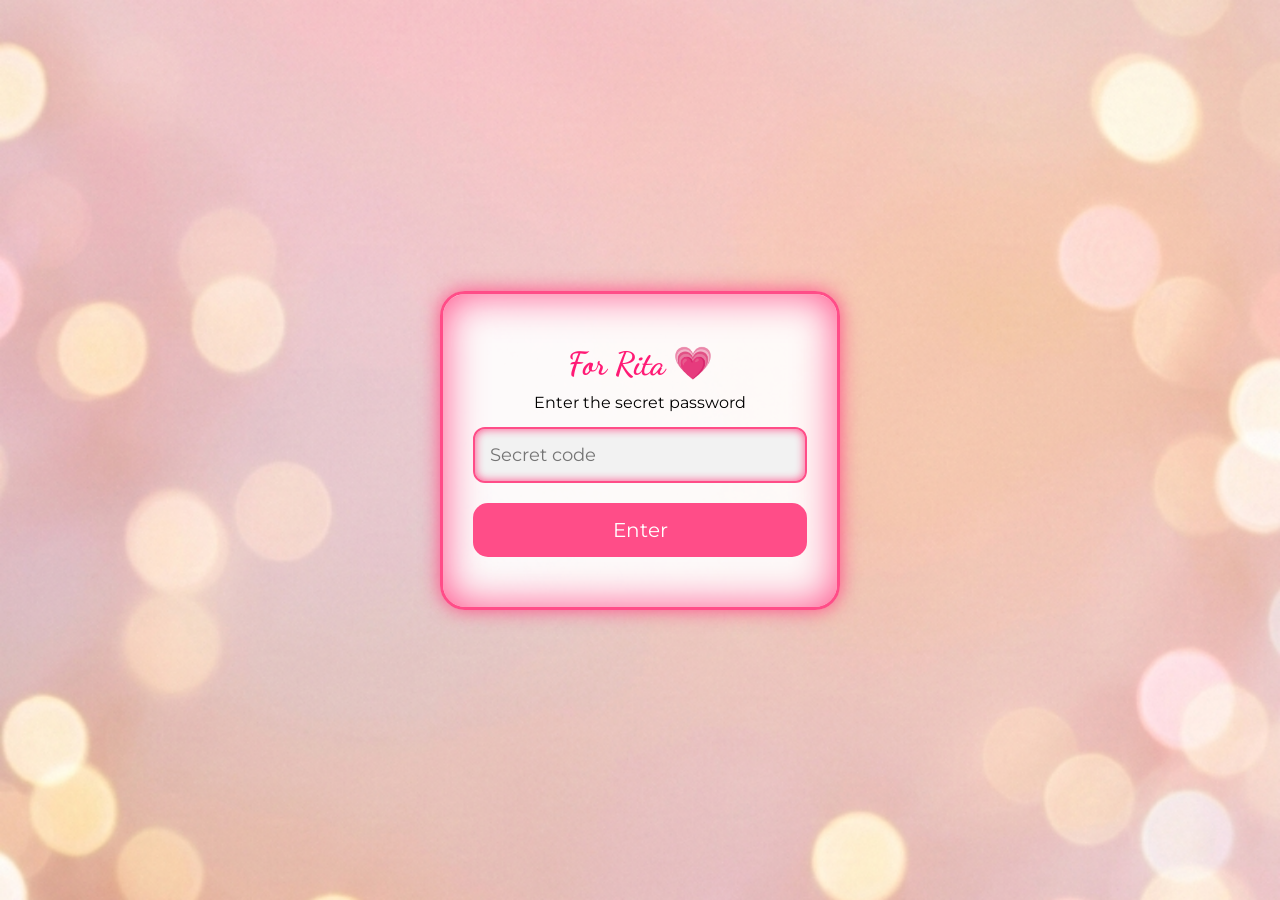
==== index.html @ cd9cbe3b "Update index.html" ====
<!DOCTYPE html>
<html lang="en">
<head>
<meta charset="UTF-8">
<meta name="viewport" content="width=device-width, initial-scale=1.0">
<title>For Rita 💗</title>
<link rel="stylesheet" href="style.css">
<link href="https://fonts.googleapis.com/css2?family=Montserrat:wght@400;600;700&family=Dancing+Script&display=swap" rel="stylesheet">
</head>
<body class="loginPage">

<!-- Falling text background -->
<div class="loveBackground"></div>

<div class="loginBox">
    <h1 class="loginTitle">For Rita 💗</h1>
    <p>Enter the secret password</p>
    <input type="password" id="pass" placeholder="Secret code">
    <button id="enterBtn">Enter</button>
</div>

<script src="script.js"></script>
</body>
</html>
---- style.css ----
/* ------------------
   GLOBAL STYLES
------------------- */
* {
  margin: 0;
  padding: 0;
  box-sizing: border-box;
  font-family: 'Montserrat', sans-serif;
}
body {
  min-height: 100vh;
  overflow-x: hidden;
  text-align: center;
}

/* ------------------
   LOGIN PAGE
------------------- */
.loginPage {
  background: url('images/login.png') center/cover no-repeat;
  display: flex;
  justify-content: center;
  align-items: center;
  height: 100vh;
  overflow: hidden;
  position: relative;
}
.loginBox {
  position: relative;
  z-index: 1;
  background: rgba(255,255,255,0.9);
  padding: 50px 30px;
  border-radius: 25px;
  width: 90%;
  max-width: 400px;
  border: 3px solid #ff4d88;
  box-shadow: 0 0 20px #ff4d88, 0 0 40px #ff4d88 inset;
}
.loginBox h1.loginTitle {
  font-size: 32px;
  font-family: 'Dancing Script', cursive;
  color: #ff1a75;
  margin-bottom: 10px;
}
.loginBox input {
  width: 100%;
  padding: 15px;
  border-radius: 12px;
  border: 2px solid #ff4d88;
  background: #f2f2f2;
  margin-top: 15px;
  font-size: 18px;
  box-shadow: 0 0 10px #ff4d88 inset;
}
.loginBox button {
  margin-top: 20px;
  padding: 15px;
  width: 100%;
  border: none;
  border-radius: 15px;
  background: #ff4d88;
  color: white;
  font-size: 20px;
  cursor: pointer;
}

/* Falling love text */
.loveBackground {
  position: absolute;
  width: 100%;
  height: 100%;
  overflow: hidden;
  z-index: 0;
}
.loveText {
  position: absolute;
  color: #ff1a75;
  font-size: 16px;
  font-weight: bold;
  white-space: nowrap;
  animation: fallText 10s linear infinite;
}
@keyframes fallText {
  0% { transform: translateY(-10vh); opacity: 0; }
  20% { opacity: 1; }
  100% { transform: translateY(110vh); opacity: 0; }
}

/* ------------------
   HOME PAGE
------------------- */
body.home {
  background: url('images/home.png') center/cover no-repeat;
  background-size: cover;
  color: white;
}

/* Container */
.container {
  width: 90%;
  max-width: 500px;
  margin: auto;
  padding: 20px;
  position: relative;
}

/* GM/GN + Counter Box */
#gmgnCounterBox {
  display: flex;
  flex-direction: column;
  align-items: center;
  background: rgba(255, 255, 255, 0.2);
  padding: 12px 20px;
  border-radius: 20px;
  margin: 15px auto;
  max-width: 300px;
  box-shadow: 0 4px 15px rgba(0,0,0,0.2);
}
#gmgn { font-size: 18px; font-family:'Dancing Script',cursive; color: #ff1a75; margin-bottom:6px; }
#counter { font-size:16px; color:white; }

/* MAIN PHOTO */
#mainPhoto { width: 220px; border-radius:20px; margin:20px auto; display:block; box-shadow:0 10px 30px rgba(0,0,0,0.6); animation: floatPic 6s ease-in-out infinite;}
@keyframes floatPic {0%{transform:translateY(0);}50%{transform:translateY(-10px);}100%{transform:translateY(0);}}

/* LOVE HEART */
#loveContainer { position: relative; margin:20px auto; width:120px; height:120px;}
#loveHeart { width:100%; height:100%; object-fit:contain; cursor:pointer; transition: transform 0.2s ease;}
#loveHeart.pulse { transform: scale(1.2);}
#loveNumber { position:absolute; top:50%; left:50%; transform:translate(-50%,-50%); color:white; font-size:22px; font-weight:bold; pointer-events:none; }

/* OPEN WHEN */
.openContainer { display:flex; flex-wrap:wrap; gap:10px; justify-content:center; margin-top:20px; background: rgba(255,255,255,0.2); padding:15px; border-radius:20px;}
.openCard { flex:1 1 120px; min-width:120px; background: rgba(255,255,255,0.5); color:#ff1a75; padding:12px; border-radius:15px; font-weight:bold; cursor:pointer; text-align:center; transition:0.2s;}
.openCard:hover { background: rgba(255,255,255,0.7); transform:scale(1.05);}
#openTextBox { background: rgba(255,255,255,0.9); color:#ff1a75; padding:15px; border-radius:15px; margin-top:10px; min-height:80px; font-family:'Dancing Script',cursive; font-size:16px; }

/* LOVE LETTER BOX */
#loveLetterBox { margin: 20px auto; background: rgba(255,255,255,0.9); color:#ff1a75; padding:15px; border-radius:15px; font-family:'Dancing Script',cursive; font-size:16px; min-height:150px; }

/* QUOTE BOX */
.quoteBox { margin-top:15px; padding:10px; border-radius:15px; border: 2px solid #ff4d88; box-shadow:0 0 10px #ff4d88; display:inline-block; }
.quote { font-style:italic; font-size:16px; color:#ff4d88; font-family:'Dancing Script',cursive; }

/* PHOTO WALL */
.photoWall { display:grid; grid-template-columns:repeat(3,1fr); gap:10px; margin-top:20px; }
.photoWall img { width:100%; border-radius:10px; box-shadow:0 5px 15px rgba(0,0,0,0.5); transition:0.3s;}
.photoWall img:hover { transform:scale(1.05); }

/* FALLING HEARTS */
.hearts { position: fixed; width: 100%; height: 100%; overflow:hidden; z-index:-1;}
@keyframes fall {0%{transform:translateY(-10vh);}100%{transform:translateY(110vh);}}

/* STICKY VERTICAL MEDIA PLAYER */
#musicPlayerContainer { position: fixed; right:0; top:50%; transform:translateY(-50%); display:flex; flex-direction:column; background: rgba(255,255,255,0.8); border-radius:12px 0 0 12px; padding:10px; box-shadow:-4px 0 12px rgba(0,0,0,0.2); z-index:999;}
#musicPlayerContainer button { background:none; border:none; color:#ff1a75; font-size:24px; margin:10px 0; cursor:pointer; }
#musicPlayerContainer .songTitle { font-family:'Dancing Script',cursive; color:#ff1a75; font-size:16px; margin-bottom:10px; white-space:nowrap; overflow:hidden; text-overflow:ellipsis; width:120px; animation: slideSong 8s linear infinite;}
@keyframes slideSong {0%{transform:translateX(120px);}100%{transform:translateX(-120px);}}
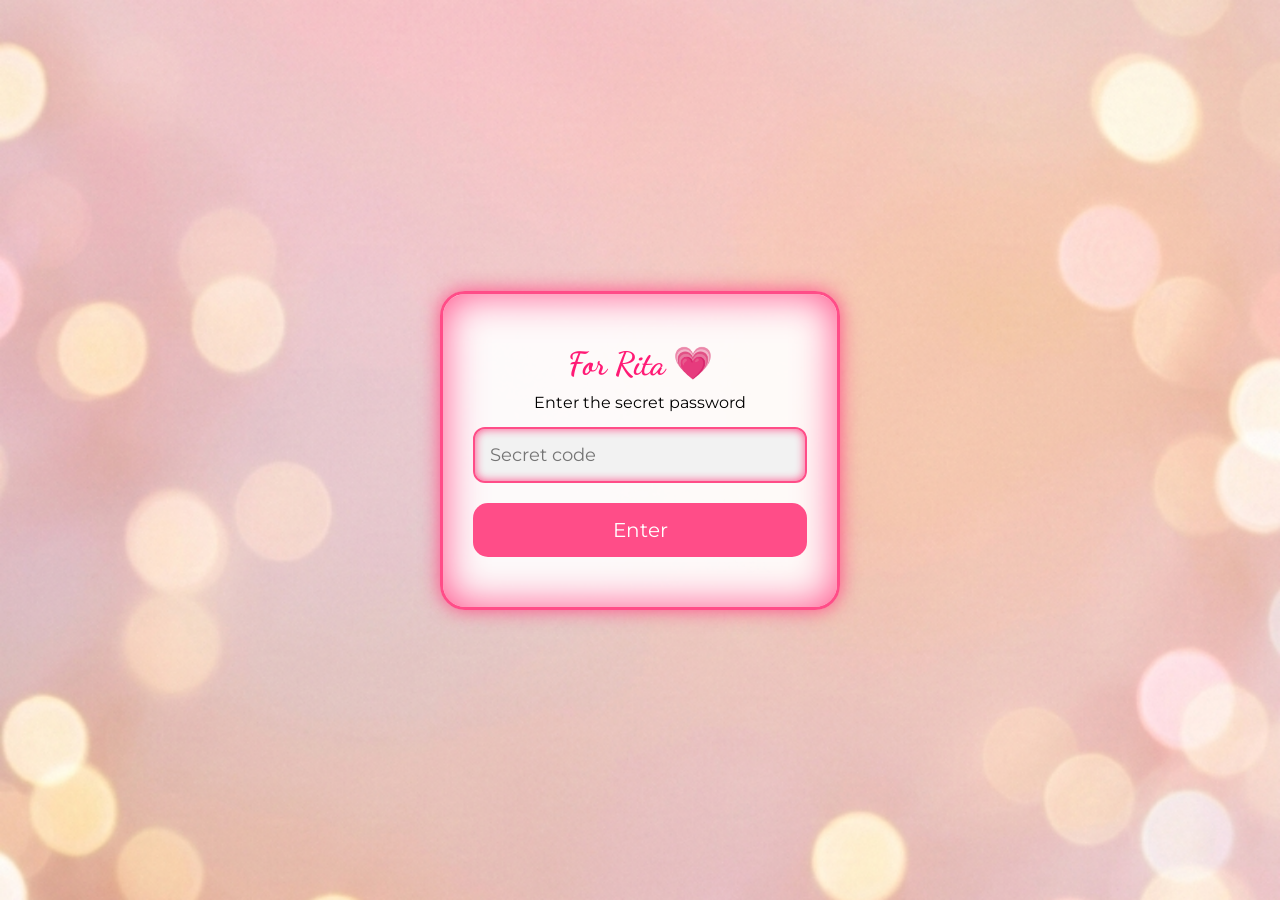
==== commit a4f505c6: "Update index.html" ====
--- a/index.html
+++ b/index.html
@@ -8,17 +8,16 @@
 <link href="https://fonts.googleapis.com/css2?family=Montserrat:wght@400;600;700&family=Dancing+Script&display=swap" rel="stylesheet">
 </head>
 <body class="loginPage">
+  <!-- Falling text background -->
+  <div class="loveBackground"></div>
 
-<!-- Falling text background -->
-<div class="loveBackground"></div>
+  <div class="loginBox">
+      <h1 class="loginTitle">For Rita 💗</h1>
+      <p>Enter the secret password</p>
+      <input type="password" id="pass" placeholder="Secret code">
+      <button onclick="checkPassword()">Enter</button>
+  </div>
 
-<div class="loginBox">
-    <h1 class="loginTitle">For Rita 💗</h1>
-    <p>Enter the secret password</p>
-    <input type="password" id="pass" placeholder="Secret code">
-    <button id="enterBtn">Enter</button>
-</div>
-
-<script src="script.js"></script>
+  <script src="script.js"></script>
 </body>
 </html>
--- a/style.css
+++ b/style.css
@@ -66,24 +66,24 @@
 
 /* Falling love text */
 .loveBackground {
-  position: absolute;
+  position: fixed;
   width: 100%;
   height: 100%;
   overflow: hidden;
   z-index: 0;
 }
+
 .loveText {
   position: absolute;
-  color: #ff1a75;
-  font-size: 16px;
-  font-weight: bold;
-  white-space: nowrap;
+  color: #ff4d88;
+  font-size: 14px;
+  opacity: 0.5;
   animation: fallText 10s linear infinite;
 }
+
 @keyframes fallText {
-  0% { transform: translateY(-10vh); opacity: 0; }
-  20% { opacity: 1; }
-  100% { transform: translateY(110vh); opacity: 0; }
+  0% { transform: translateY(-10vh); }
+  100% { transform: translateY(110vh); }
 }
 
 /* ------------------
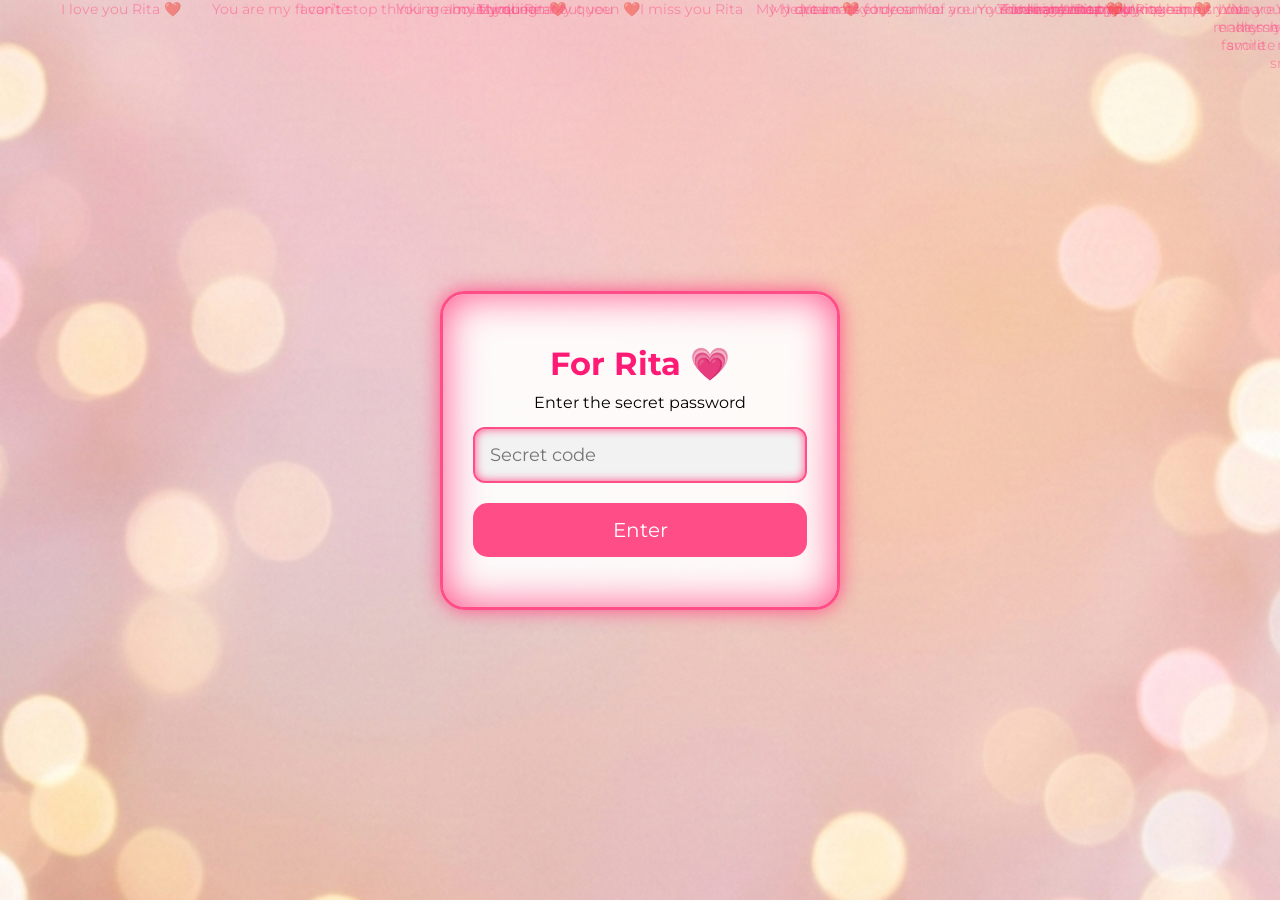
==== commit 4d93bd16: "Update index.html" ====
--- a/index.html
+++ b/index.html
@@ -8,16 +8,17 @@
 <link href="https://fonts.googleapis.com/css2?family=Montserrat:wght@400;600;700&family=Dancing+Script&display=swap" rel="stylesheet">
 </head>
 <body class="loginPage">
-  <!-- Falling text background -->
-  <div class="loveBackground"></div>
 
-  <div class="loginBox">
-      <h1 class="loginTitle">For Rita 💗</h1>
-      <p>Enter the secret password</p>
-      <input type="password" id="pass" placeholder="Secret code">
-      <button onclick="checkPassword()">Enter</button>
-  </div>
+<!-- Falling text background -->
+<div class="loveBackground"></div>
 
-  <script src="script.js"></script>
+<div class="loginBox">
+    <h1 class="loginTitle">For Rita 💗</h1>
+    <p>Enter the secret password</p>
+    <input type="password" id="pass" placeholder="Secret code">
+    <button onclick="checkPassword()">Enter</button>
+</div>
+
+<script src="script.js"></script>
 </body>
 </html>
--- a/style.css
+++ b/style.css
@@ -1,34 +1,29 @@
-/* ------------------
-   GLOBAL STYLES
-------------------- */
 * {
   margin: 0;
   padding: 0;
   box-sizing: border-box;
   font-family: 'Montserrat', sans-serif;
 }
+
 body {
   min-height: 100vh;
   overflow-x: hidden;
   text-align: center;
 }
 
-/* ------------------
-   LOGIN PAGE
-------------------- */
+/* --------------------- LOGIN PAGE --------------------- */
 .loginPage {
-  background: url('images/login.png') center/cover no-repeat;
   display: flex;
   justify-content: center;
   align-items: center;
   height: 100vh;
-  overflow: hidden;
-  position: relative;
+  /* Updated background for login page */
+  background: url('images/login.png') no-repeat center center/cover;
 }
 .loginBox {
   position: relative;
   z-index: 1;
-  background: rgba(255,255,255,0.9);
+  background: rgba(255, 255, 255, 0.9);
   padding: 50px 30px;
   border-radius: 25px;
   width: 90%;
@@ -38,7 +33,6 @@
 }
 .loginBox h1.loginTitle {
   font-size: 32px;
-  font-family: 'Dancing Script', cursive;
   color: #ff1a75;
   margin-bottom: 10px;
 }
@@ -72,7 +66,6 @@
   overflow: hidden;
   z-index: 0;
 }
-
 .loveText {
   position: absolute;
   color: #ff4d88;
@@ -80,22 +73,18 @@
   opacity: 0.5;
   animation: fallText 10s linear infinite;
 }
-
 @keyframes fallText {
   0% { transform: translateY(-10vh); }
   100% { transform: translateY(110vh); }
 }
 
-/* ------------------
-   HOME PAGE
-------------------- */
-body.home {
-  background: url('images/home.png') center/cover no-repeat;
-  background-size: cover;
+/* --------------------- HOME PAGE --------------------- */
+body.homePage {
   color: white;
+  /* Updated background for home page */
+  background: url('images/home.png') no-repeat center center/cover;
 }
 
-/* Container */
 .container {
   width: 90%;
   max-width: 500px;
@@ -114,45 +103,59 @@
   border-radius: 20px;
   margin: 15px auto;
   max-width: 300px;
-  box-shadow: 0 4px 15px rgba(0,0,0,0.2);
+  box-shadow: 0 4px 15px rgba(0, 0, 0, 0.2);
 }
-#gmgn { font-size: 18px; font-family:'Dancing Script',cursive; color: #ff1a75; margin-bottom:6px; }
-#counter { font-size:16px; color:white; }
+#gmgn { font-size: 18px; color: #ff1a75; display: block; white-space: nowrap; margin-bottom: 6px; }
+#counter { font-size: 16px; color: white; display: block; }
 
-/* MAIN PHOTO */
-#mainPhoto { width: 220px; border-radius:20px; margin:20px auto; display:block; box-shadow:0 10px 30px rgba(0,0,0,0.6); animation: floatPic 6s ease-in-out infinite;}
-@keyframes floatPic {0%{transform:translateY(0);}50%{transform:translateY(-10px);}100%{transform:translateY(0);}}
+#mainPhoto {
+  width: 220px;
+  border-radius: 20px;
+  margin: 20px auto;
+  display: block;
+  box-shadow: 0 10px 30px rgba(0,0,0,0.6);
+  animation: floatPic 6s ease-in-out infinite;
+}
+@keyframes floatPic { 0% { transform: translateY(0) } 50% { transform: translateY(-10px) } 100% { transform: translateY(0) } }
 
-/* LOVE HEART */
-#loveContainer { position: relative; margin:20px auto; width:120px; height:120px;}
-#loveHeart { width:100%; height:100%; object-fit:contain; cursor:pointer; transition: transform 0.2s ease;}
-#loveHeart.pulse { transform: scale(1.2);}
-#loveNumber { position:absolute; top:50%; left:50%; transform:translate(-50%,-50%); color:white; font-size:22px; font-weight:bold; pointer-events:none; }
+#loveContainer { position: relative; margin: 20px auto; width: 120px; height: 120px; }
+#loveHeart { width: 100%; height: 100%; object-fit: contain; display: block; cursor: pointer; transition: transform 0.2s ease; }
+#loveHeart.pulse { transform: scale(1.2); }
+#loveNumber { position: absolute; top: 50%; left: 50%; transform: translate(-50%, -50%); color: white; font-size: 22px; font-weight: bold; pointer-events: none; }
 
-/* OPEN WHEN */
-.openContainer { display:flex; flex-wrap:wrap; gap:10px; justify-content:center; margin-top:20px; background: rgba(255,255,255,0.2); padding:15px; border-radius:20px;}
-.openCard { flex:1 1 120px; min-width:120px; background: rgba(255,255,255,0.5); color:#ff1a75; padding:12px; border-radius:15px; font-weight:bold; cursor:pointer; text-align:center; transition:0.2s;}
-.openCard:hover { background: rgba(255,255,255,0.7); transform:scale(1.05);}
-#openTextBox { background: rgba(255,255,255,0.9); color:#ff1a75; padding:15px; border-radius:15px; margin-top:10px; min-height:80px; font-family:'Dancing Script',cursive; font-size:16px; }
+.floatingText { position: absolute; color: #ffb6c1; font-size: 16px; font-weight: bold; animation: floatUp 1.5s forwards; }
+@keyframes floatUp { 0% { opacity: 1; transform: translateY(0); } 100% { opacity: 0; transform: translateY(-50px); } }
 
-/* LOVE LETTER BOX */
-#loveLetterBox { margin: 20px auto; background: rgba(255,255,255,0.9); color:#ff1a75; padding:15px; border-radius:15px; font-family:'Dancing Script',cursive; font-size:16px; min-height:150px; }
+.tinyHeart { position: absolute; font-size: 14px; color: #ff99cc; animation: heartBurst 1s forwards; }
+@keyframes heartBurst { 0% { opacity: 1; transform: translate(0,0) scale(1); } 100% { opacity: 0; transform: translate(calc(-50px + 100 * var(--randX)),-80px) scale(0); } }
 
-/* QUOTE BOX */
-.quoteBox { margin-top:15px; padding:10px; border-radius:15px; border: 2px solid #ff4d88; box-shadow:0 0 10px #ff4d88; display:inline-block; }
-.quote { font-style:italic; font-size:16px; color:#ff4d88; font-family:'Dancing Script',cursive; }
+.openContainer { display: flex; flex-wrap: wrap; gap: 10px; justify-content: center; margin-top: 10px; }
+.openCard { background: white; color: black; padding: 10px 14px; border-radius: 15px; cursor: pointer; }
+#openTextBox { background: rgba(255, 255, 255, 0.9); color: #ff1a75; padding: 15px; border-radius: 15px; margin-top: 10px; min-height: 50px; }
 
-/* PHOTO WALL */
-.photoWall { display:grid; grid-template-columns:repeat(3,1fr); gap:10px; margin-top:20px; }
-.photoWall img { width:100%; border-radius:10px; box-shadow:0 5px 15px rgba(0,0,0,0.5); transition:0.3s;}
-.photoWall img:hover { transform:scale(1.05); }
+.photoWall { display: grid; grid-template-columns: repeat(3,1fr); gap: 10px; margin-top: 20px; }
+.photoWall img { width: 100%; border-radius: 10px; box-shadow: 0 5px 15px rgba(0,0,0,0.5); transition: 0.3s; }
+.photoWall img:hover { transform: scale(1.05); }
 
-/* FALLING HEARTS */
-.hearts { position: fixed; width: 100%; height: 100%; overflow:hidden; z-index:-1;}
-@keyframes fall {0%{transform:translateY(-10vh);}100%{transform:translateY(110vh);}}
+.hearts { position: fixed; width: 100%; height: 100%; overflow: hidden; z-index: -1; }
+.heart { position: absolute; color: #ff4d88; font-size: 18px; animation: fall 6s linear infinite; user-select: none; }
+@keyframes fall { 0% { transform: translateY(-10vh); } 100% { transform: translateY(110vh); } }
 
-/* STICKY VERTICAL MEDIA PLAYER */
-#musicPlayerContainer { position: fixed; right:0; top:50%; transform:translateY(-50%); display:flex; flex-direction:column; background: rgba(255,255,255,0.8); border-radius:12px 0 0 12px; padding:10px; box-shadow:-4px 0 12px rgba(0,0,0,0.2); z-index:999;}
-#musicPlayerContainer button { background:none; border:none; color:#ff1a75; font-size:24px; margin:10px 0; cursor:pointer; }
-#musicPlayerContainer .songTitle { font-family:'Dancing Script',cursive; color:#ff1a75; font-size:16px; margin-bottom:10px; white-space:nowrap; overflow:hidden; text-overflow:ellipsis; width:120px; animation: slideSong 8s linear infinite;}
-@keyframes slideSong {0%{transform:translateX(120px);}100%{transform:translateX(-120px);}}+#musicBtn {
+  position: fixed;
+  top: 10px;
+  left: 20px;
+  font-size: 18px;
+  padding: 8px 12px;
+  background: rgba(255, 255, 255,0.7);
+  border: none;
+  border-radius: 10px;
+  color: #ff1a75;
+  cursor: pointer;
+  z-index: 10;
+  box-shadow: 0 4px 8px rgba(0,0,0,0.2);
+  transition: transform 0.2s ease, box-shadow 0.2s ease;
+}
+#musicBtn:hover { transform: scale(1.05); box-shadow: 0 6px 12px rgba(0,0,0,0.25); }
+
+.quote { margin-top: 30px; font-style: italic; font-size: 16px; color: #ff4d88; }
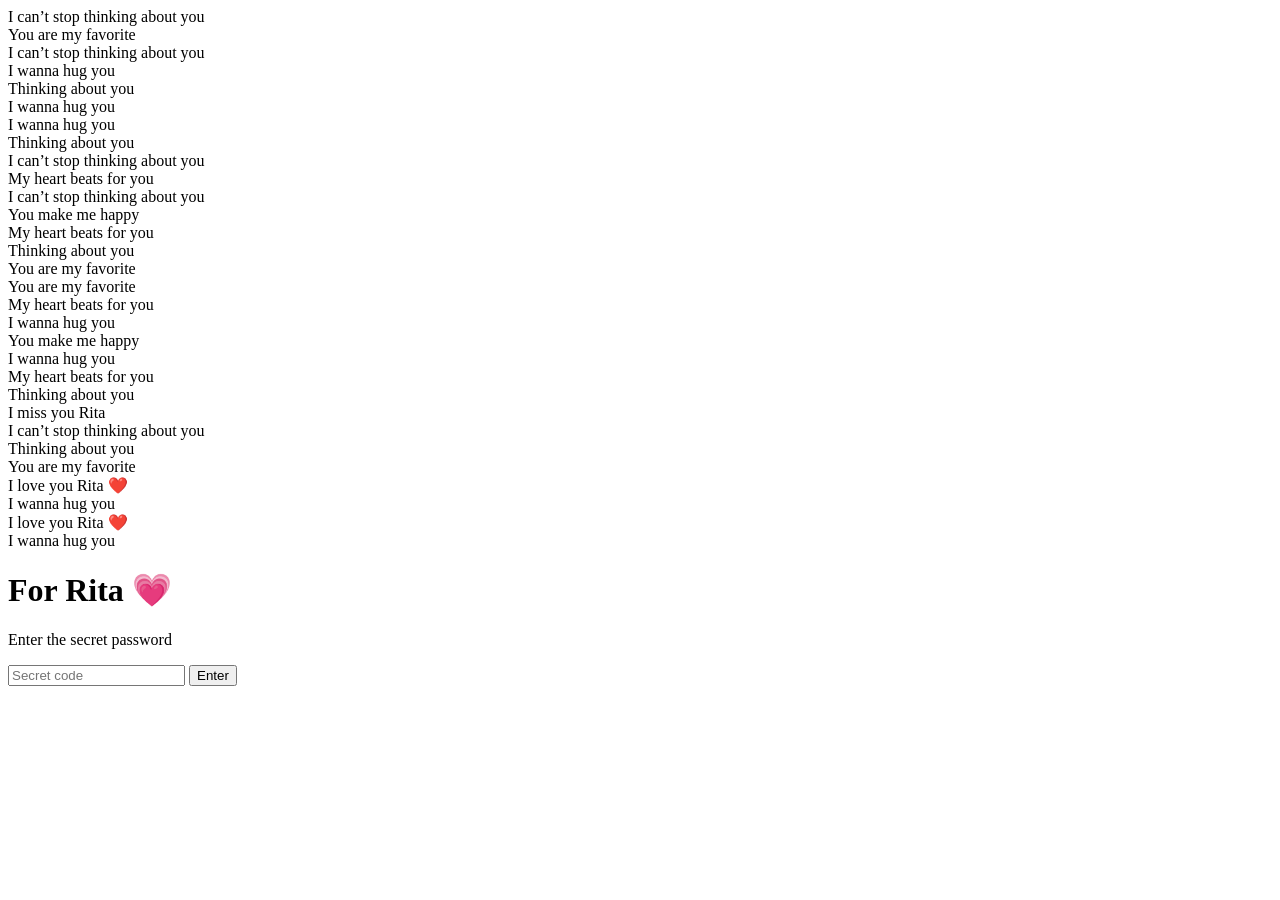
==== commit e5735c21: "Update index.html" ====
--- a/index.html
+++ b/index.html
@@ -4,7 +4,7 @@
 <meta charset="UTF-8">
 <meta name="viewport" content="width=device-width, initial-scale=1.0">
 <title>For Rita 💗</title>
-<link rel="stylesheet" href="style.css">
+<link rel="stylesheet" href="style.css?v=1.0">
 <link href="https://fonts.googleapis.com/css2?family=Montserrat:wght@400;600;700&family=Dancing+Script&display=swap" rel="stylesheet">
 </head>
 <body class="loginPage">
@@ -19,6 +19,6 @@
     <button onclick="checkPassword()">Enter</button>
 </div>
 
-<script src="script.js"></script>
+<script src="script.js?v=1.0" defer></script>
 </body>
 </html>
--- a/style.css
+++ b/style.css
@@ -1,161 +1,357 @@
-* {
-  margin: 0;
-  padding: 0;
-  box-sizing: border-box;
-  font-family: 'Montserrat', sans-serif;
-}
-
-body {
-  min-height: 100vh;
-  overflow-x: hidden;
-  text-align: center;
-}
-
-/* --------------------- LOGIN PAGE --------------------- */
-.loginPage {
-  display: flex;
-  justify-content: center;
-  align-items: center;
-  height: 100vh;
-  /* Updated background for login page */
-  background: url('images/login.png') no-repeat center center/cover;
-}
-.loginBox {
-  position: relative;
-  z-index: 1;
-  background: rgba(255, 255, 255, 0.9);
-  padding: 50px 30px;
-  border-radius: 25px;
-  width: 90%;
-  max-width: 400px;
-  border: 3px solid #ff4d88;
-  box-shadow: 0 0 20px #ff4d88, 0 0 40px #ff4d88 inset;
-}
-.loginBox h1.loginTitle {
-  font-size: 32px;
-  color: #ff1a75;
-  margin-bottom: 10px;
-}
-.loginBox input {
-  width: 100%;
-  padding: 15px;
-  border-radius: 12px;
-  border: 2px solid #ff4d88;
-  background: #f2f2f2;
-  margin-top: 15px;
-  font-size: 18px;
-  box-shadow: 0 0 10px #ff4d88 inset;
-}
-.loginBox button {
-  margin-top: 20px;
-  padding: 15px;
-  width: 100%;
-  border: none;
-  border-radius: 15px;
-  background: #ff4d88;
-  color: white;
-  font-size: 20px;
-  cursor: pointer;
-}
-
-/* Falling love text */
-.loveBackground {
-  position: fixed;
-  width: 100%;
-  height: 100%;
-  overflow: hidden;
-  z-index: 0;
-}
-.loveText {
-  position: absolute;
-  color: #ff4d88;
-  font-size: 14px;
-  opacity: 0.5;
-  animation: fallText 10s linear infinite;
-}
-@keyframes fallText {
-  0% { transform: translateY(-10vh); }
-  100% { transform: translateY(110vh); }
-}
-
-/* --------------------- HOME PAGE --------------------- */
-body.homePage {
-  color: white;
-  /* Updated background for home page */
-  background: url('images/home.png') no-repeat center center/cover;
-}
-
-.container {
-  width: 90%;
-  max-width: 500px;
-  margin: auto;
-  padding: 20px;
-  position: relative;
-}
-
-/* GM/GN + Counter Box */
-#gmgnCounterBox {
-  display: flex;
-  flex-direction: column;
-  align-items: center;
-  background: rgba(255, 255, 255, 0.2);
-  padding: 12px 20px;
-  border-radius: 20px;
-  margin: 15px auto;
-  max-width: 300px;
-  box-shadow: 0 4px 15px rgba(0, 0, 0, 0.2);
-}
-#gmgn { font-size: 18px; color: #ff1a75; display: block; white-space: nowrap; margin-bottom: 6px; }
-#counter { font-size: 16px; color: white; display: block; }
-
-#mainPhoto {
-  width: 220px;
-  border-radius: 20px;
-  margin: 20px auto;
-  display: block;
-  box-shadow: 0 10px 30px rgba(0,0,0,0.6);
-  animation: floatPic 6s ease-in-out infinite;
-}
-@keyframes floatPic { 0% { transform: translateY(0) } 50% { transform: translateY(-10px) } 100% { transform: translateY(0) } }
-
-#loveContainer { position: relative; margin: 20px auto; width: 120px; height: 120px; }
-#loveHeart { width: 100%; height: 100%; object-fit: contain; display: block; cursor: pointer; transition: transform 0.2s ease; }
-#loveHeart.pulse { transform: scale(1.2); }
-#loveNumber { position: absolute; top: 50%; left: 50%; transform: translate(-50%, -50%); color: white; font-size: 22px; font-weight: bold; pointer-events: none; }
-
-.floatingText { position: absolute; color: #ffb6c1; font-size: 16px; font-weight: bold; animation: floatUp 1.5s forwards; }
-@keyframes floatUp { 0% { opacity: 1; transform: translateY(0); } 100% { opacity: 0; transform: translateY(-50px); } }
-
-.tinyHeart { position: absolute; font-size: 14px; color: #ff99cc; animation: heartBurst 1s forwards; }
-@keyframes heartBurst { 0% { opacity: 1; transform: translate(0,0) scale(1); } 100% { opacity: 0; transform: translate(calc(-50px + 100 * var(--randX)),-80px) scale(0); } }
-
-.openContainer { display: flex; flex-wrap: wrap; gap: 10px; justify-content: center; margin-top: 10px; }
-.openCard { background: white; color: black; padding: 10px 14px; border-radius: 15px; cursor: pointer; }
-#openTextBox { background: rgba(255, 255, 255, 0.9); color: #ff1a75; padding: 15px; border-radius: 15px; margin-top: 10px; min-height: 50px; }
-
-.photoWall { display: grid; grid-template-columns: repeat(3,1fr); gap: 10px; margin-top: 20px; }
-.photoWall img { width: 100%; border-radius: 10px; box-shadow: 0 5px 15px rgba(0,0,0,0.5); transition: 0.3s; }
-.photoWall img:hover { transform: scale(1.05); }
-
-.hearts { position: fixed; width: 100%; height: 100%; overflow: hidden; z-index: -1; }
-.heart { position: absolute; color: #ff4d88; font-size: 18px; animation: fall 6s linear infinite; user-select: none; }
-@keyframes fall { 0% { transform: translateY(-10vh); } 100% { transform: translateY(110vh); } }
-
-#musicBtn {
-  position: fixed;
-  top: 10px;
-  left: 20px;
-  font-size: 18px;
-  padding: 8px 12px;
-  background: rgba(255, 255, 255,0.7);
-  border: none;
-  border-radius: 10px;
-  color: #ff1a75;
-  cursor: pointer;
-  z-index: 10;
-  box-shadow: 0 4px 8px rgba(0,0,0,0.2);
-  transition: transform 0.2s ease, box-shadow 0.2s ease;
-}
-#musicBtn:hover { transform: scale(1.05); box-shadow: 0 6px 12px rgba(0,0,0,0.25); }
-
-.quote { margin-top: 30px; font-style: italic; font-size: 16px; color: #ff4d88; }+‎*{
+‎margin:0;
+‎padding:0;
+‎box-sizing:border-box;
+‎font-family:'Montserrat',sans-serif;
+‎}
+‎
+‎body{
+‎min-height:100vh;
+‎overflow-x:hidden;
+‎text-align:center;
+‎}
+‎
+‎/* ---------------- LOGIN PAGE ---------------- */
+‎
+‎.loginPage{
+‎display:flex;
+‎justify-content:center;
+‎align-items:center;
+‎height:100vh;
+‎background:url('images/login.png') no-repeat center center/cover;
+‎}
+‎
+‎.loginBox{
+‎position:relative;
+‎z-index:1;
+‎background:rgba(255,255,255,0.9);
+‎padding:50px 30px;
+‎border-radius:25px;
+‎width:90%;
+‎max-width:400px;
+‎border:3px solid #ff4d88;
+‎box-shadow:0 0 20px #ff4d88,0 0 40px #ff4d88 inset;
+‎}
+‎
+‎.loginTitle{
+‎font-size:32px;
+‎color:#ff1a75;
+‎margin-bottom:10px;
+‎}
+‎
+‎.loginBox input{
+‎width:100%;
+‎padding:15px;
+‎border-radius:12px;
+‎border:2px solid #ff4d88;
+‎background:#f2f2f2;
+‎margin-top:15px;
+‎font-size:18px;
+‎box-shadow:0 0 10px #ff4d88 inset;
+‎}
+‎
+‎.loginBox button{
+‎margin-top:20px;
+‎padding:15px;
+‎width:100%;
+‎border:none;
+‎border-radius:15px;
+‎background:#ff4d88;
+‎color:white;
+‎font-size:20px;
+‎cursor:pointer;
+‎}
+‎
+‎/* falling love text */
+‎.loveBackground{
+‎position:fixed;
+‎width:100%;
+‎height:100%;
+‎overflow:hidden;
+‎z-index:0;
+‎}
+‎
+‎.loveText{
+‎position:absolute;
+‎color:#ff4d88;
+‎font-size:14px;
+‎opacity:0.5;
+‎animation:fallText 10s linear infinite;
+‎}
+‎
+‎@keyframes fallText{
+‎0%{transform:translateY(-10vh)}
+‎100%{transform:translateY(110vh)}
+‎}
+‎
+‎/* ---------------- HOME PAGE ---------------- */
+‎
+‎body.homePage{
+‎color:white;
+‎background:url('images/home.png') no-repeat center center/cover;
+‎padding:20px;
+‎}
+‎
+‎/* container fix */
+‎.container{
+‎width:100%;
+‎max-width:520px;
+‎margin:auto;
+‎padding:10px;
+‎}
+‎
+‎/* GM GN box */
+‎#gmgnCounterBox{
+‎display:flex;
+‎flex-direction:column;
+‎align-items:center;
+‎background:rgba(255,255,255,0.2);
+‎padding:12px 20px;
+‎border-radius:20px;
+‎margin:15px auto;
+‎max-width:300px;
+‎box-shadow:0 4px 15px rgba(0,0,0,0.2);
+‎}
+‎
+‎#gmgn{
+‎font-size:18px;
+‎color:#ff1a75;
+‎margin-bottom:6px;
+‎}
+‎
+‎#counter{
+‎font-size:16px;
+‎color:white;
+‎}
+‎
+‎/* LOVE LETTER FIXED /
+‎#loveLetter {
+‎background: rgba(255, 255, 255, 0.85);
+‎color: #ff1a75;
+‎padding: 20px;
+‎border-radius: 20px;
+‎margin: 20px auto;
+‎max-width: 500px;
+‎font-family: 'Dancing Script', cursive;
+‎font-size: 18px;
+‎line-height: 1.6;
+‎box-shadow: 0 4px 15px rgba(0,0,0,0.2);
+‎min-height: 150px;
+‎overflow-y: auto; / allows scrolling if text overflows /
+‎white-space: pre-wrap; / preserves line breaks /
+‎text-align: left; / proper letter alignment */
+‎}
+‎
+‎/* LOVE LETTER STATIC BOX /
+‎#loveLetterBox {
+‎background: rgba(242, 242, 247, 0.95); / subtle iOS Notes gray /
+‎color: #ff1a75; / pinkish text /
+‎padding: 25px 20px;
+‎border-radius: 25px; / more rounded corners /
+‎margin: 20px auto;
+‎max-width: 520px;
+‎font-family: 'Dancing Script', cursive; / handwriting font /
+‎font-size: 20px;
+‎line-height: 1.7;
+‎box-shadow: 0 8px 20px rgba(0,0,0,0.2);
+‎min-height: 200px;
+‎white-space: pre-wrap; / preserves line breaks /
+‎text-align: left;
+‎overflow-y: auto; / scroll if text overflows */
+‎}
+‎
+‎/* MAIN PHOTO */
+‎#mainPhoto{
+‎width:220px;
+‎border-radius:20px;
+‎margin:20px auto;
+‎display:block;
+‎box-shadow:0 10px 30px rgba(0,0,0,0.6);
+‎animation:floatPic 6s ease-in-out infinite;
+‎}
+‎
+‎@keyframes floatPic{
+‎0%{transform:translateY(0)}
+‎50%{transform:translateY(-10px)}
+‎100%{transform:translateY(0)}
+‎}
+‎
+‎/* LOVE HEART */
+‎#loveContainer{
+‎position:relative;
+‎margin:20px auto;
+‎width:120px;
+‎height:120px;
+‎}
+‎
+‎#loveHeart{
+‎width:100%;
+‎cursor:pointer;
+‎transition:transform .2s;
+‎}
+‎
+‎#loveHeart.pulse{
+‎transform:scale(1.2);
+‎}
+‎
+‎#loveNumber{
+‎position:absolute;
+‎top:50%;
+‎left:50%;
+‎transform:translate(-50%,-50%);
+‎color:white;
+‎font-size:22px;
+‎font-weight:bold;
+‎pointer-events:none;
+‎}
+‎
+‎/* OPEN WHEN */
+‎.openContainer{
+‎display:flex;
+‎flex-wrap:wrap;
+‎gap:10px;
+‎justify-content:center;
+‎margin-top:10px;
+‎}
+‎
+‎.openCard{
+‎background:white;
+‎color:black;
+‎padding:10px 14px;
+‎border-radius:15px;
+‎cursor:pointer;
+‎}
+‎
+‎#openTextBox{
+‎background:rgba(255,255,255,0.9);
+‎color:#ff1a75;
+‎padding:15px;
+‎border-radius:15px;
+‎margin-top:10px;
+‎min-height:50px;
+‎}
+‎
+‎/* PHOTO WALL */
+‎.photoWall{
+‎display:grid;
+‎grid-template-columns:repeat(3,1fr);
+‎gap:10px;
+‎margin-top:20px;
+‎}
+‎
+‎.photoWall img{
+‎width:100%;
+‎border-radius:10px;
+‎box-shadow:0 5px 15px rgba(0,0,0,0.5);
+‎transition:.3s;
+‎cursor:pointer;
+‎}
+‎
+‎.photoWall img:hover{
+‎transform:scale(1.05);
+‎}
+‎
+‎/* IMAGE ZOOM */
+‎#imageModal{
+‎position:fixed;
+‎top:0;
+‎left:0;
+‎width:100%;
+‎height:100%;
+‎background:rgba(0,0,0,0.9);
+‎display:none;
+‎justify-content:center;
+‎align-items:center;
+‎z-index:10000;
+‎}
+‎
+‎#imageModal img{
+‎max-width:90%;
+‎max-height:90%;
+‎border-radius:20px;
+‎}
+‎
+‎/* HEART BACKGROUND */
+‎.hearts{
+‎position:fixed;
+‎width:100%;
+‎height:100%;
+‎overflow:hidden;
+‎z-index:-1;
+‎}
+‎
+‎.heart{
+‎position:absolute;
+‎color:#ff4d88;
+‎font-size:18px;
+‎animation:fall 6s linear infinite;
+‎}
+‎
+‎@keyframes fall{
+‎0%{transform:translateY(-10vh)}
+‎100%{transform:translateY(110vh)}
+‎}
+‎
+‎/* QUOTE */
+‎.quote{
+‎margin-top:30px;
+‎font-style:italic;
+‎font-size:16px;
+‎color:#ff4d88;
+‎}
+‎
+‎/* -------- MENU -------- */
+‎#menu{
+‎position:fixed;
+‎top:0;
+‎left:-260px;
+‎width:260px;
+‎height:100%;
+‎background:rgba(255,255,255,0.15);
+‎backdrop-filter:blur(20px);
+‎border-right:1px solid rgba(255,255,255,0.3);
+‎z-index:9998;
+‎transition:left .4s ease;
+‎display:flex;
+‎flex-direction:column;
+‎justify-content:space-between;
+‎padding:20px;
+‎}
+‎
+‎#menu.active{
+‎left:0;
+‎}
+‎
+‎#menuContent button{
+‎display:block;
+‎margin:10px 0;
+‎padding:10px 15px;
+‎border-radius:12px;
+‎border:none;
+‎background:rgba(255,255,255,0.6);
+‎cursor:pointer;
+‎color:#ff1a75;
+‎font-weight:bold;
+‎width:100%;
+‎text-align:left;
+‎}
+‎
+‎#menuToggle{
+‎position:fixed;
+‎top:20px;
+‎left:20px;
+‎z-index:9999;
+‎font-size:24px;
+‎background:rgba(255,255,255,0.7);
+‎border:none;
+‎border-radius:12px;
+‎padding:8px 12px;
+‎cursor:pointer;
+‎color:#ff1a75;
+‎}
+‎
+‎.menuBottom img{
+‎width:120px;
+‎margin-top:10px;
+‎}
+‎
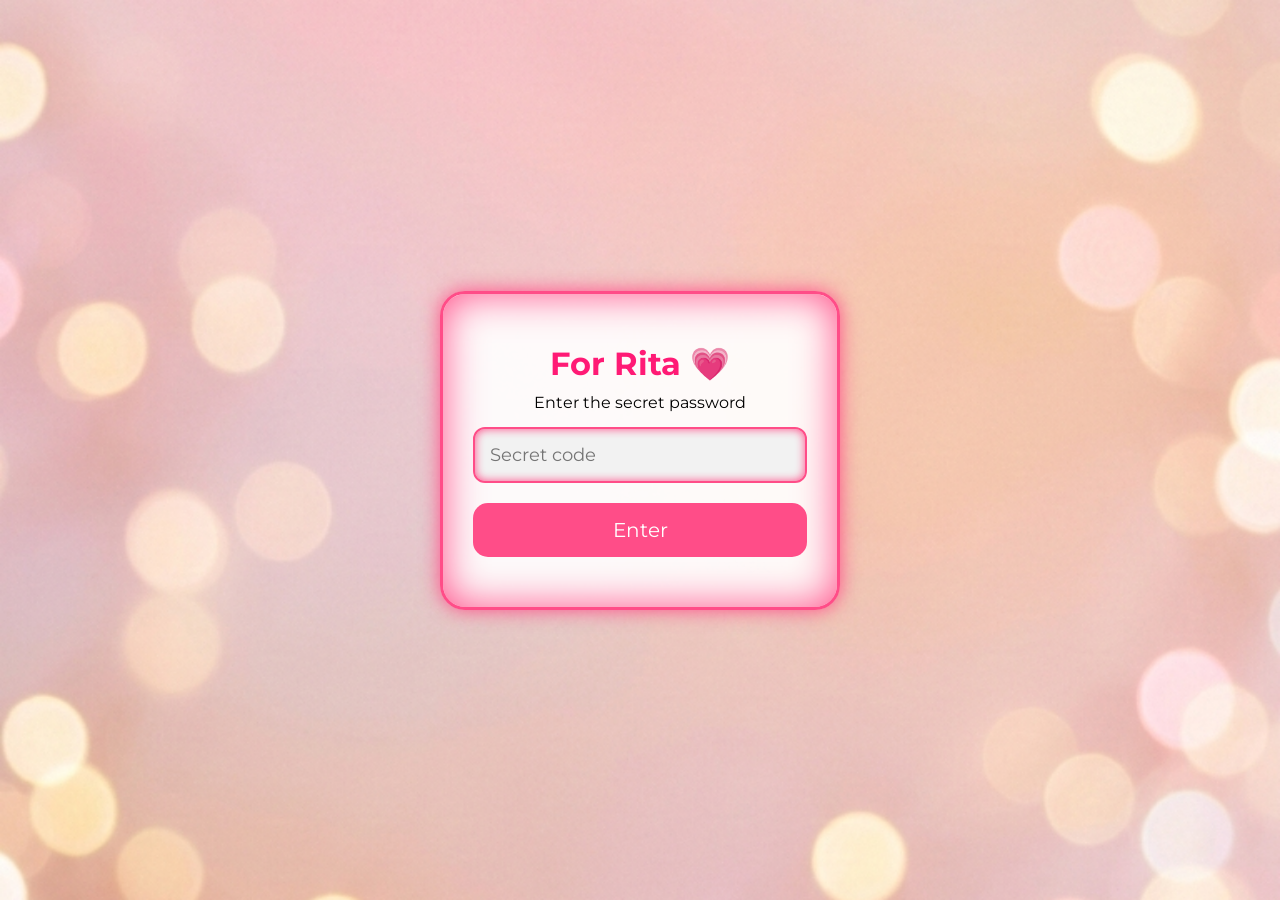
==== commit 02717a22: "Update index.html" ====
--- a/index.html
+++ b/index.html
@@ -16,7 +16,7 @@
     <h1 class="loginTitle">For Rita 💗</h1>
     <p>Enter the secret password</p>
     <input type="password" id="pass" placeholder="Secret code">
-    <button onclick="checkPassword()">Enter</button>
+    <button id="loginBtn">Enter</button>
 </div>
 
 <script src="script.js?v=1.0" defer></script>
--- a/style.css
+++ b/style.css
@@ -1,357 +1,40 @@
-‎*{
-‎margin:0;
-‎padding:0;
-‎box-sizing:border-box;
-‎font-family:'Montserrat',sans-serif;
-‎}
-‎
-‎body{
-‎min-height:100vh;
-‎overflow-x:hidden;
-‎text-align:center;
-‎}
-‎
-‎/* ---------------- LOGIN PAGE ---------------- */
-‎
-‎.loginPage{
-‎display:flex;
-‎justify-content:center;
-‎align-items:center;
-‎height:100vh;
-‎background:url('images/login.png') no-repeat center center/cover;
-‎}
-‎
-‎.loginBox{
-‎position:relative;
-‎z-index:1;
-‎background:rgba(255,255,255,0.9);
-‎padding:50px 30px;
-‎border-radius:25px;
-‎width:90%;
-‎max-width:400px;
-‎border:3px solid #ff4d88;
-‎box-shadow:0 0 20px #ff4d88,0 0 40px #ff4d88 inset;
-‎}
-‎
-‎.loginTitle{
-‎font-size:32px;
-‎color:#ff1a75;
-‎margin-bottom:10px;
-‎}
-‎
-‎.loginBox input{
-‎width:100%;
-‎padding:15px;
-‎border-radius:12px;
-‎border:2px solid #ff4d88;
-‎background:#f2f2f2;
-‎margin-top:15px;
-‎font-size:18px;
-‎box-shadow:0 0 10px #ff4d88 inset;
-‎}
-‎
-‎.loginBox button{
-‎margin-top:20px;
-‎padding:15px;
-‎width:100%;
-‎border:none;
-‎border-radius:15px;
-‎background:#ff4d88;
-‎color:white;
-‎font-size:20px;
-‎cursor:pointer;
-‎}
-‎
-‎/* falling love text */
-‎.loveBackground{
-‎position:fixed;
-‎width:100%;
-‎height:100%;
-‎overflow:hidden;
-‎z-index:0;
-‎}
-‎
-‎.loveText{
-‎position:absolute;
-‎color:#ff4d88;
-‎font-size:14px;
-‎opacity:0.5;
-‎animation:fallText 10s linear infinite;
-‎}
-‎
-‎@keyframes fallText{
-‎0%{transform:translateY(-10vh)}
-‎100%{transform:translateY(110vh)}
-‎}
-‎
-‎/* ---------------- HOME PAGE ---------------- */
-‎
-‎body.homePage{
-‎color:white;
-‎background:url('images/home.png') no-repeat center center/cover;
-‎padding:20px;
-‎}
-‎
-‎/* container fix */
-‎.container{
-‎width:100%;
-‎max-width:520px;
-‎margin:auto;
-‎padding:10px;
-‎}
-‎
-‎/* GM GN box */
-‎#gmgnCounterBox{
-‎display:flex;
-‎flex-direction:column;
-‎align-items:center;
-‎background:rgba(255,255,255,0.2);
-‎padding:12px 20px;
-‎border-radius:20px;
-‎margin:15px auto;
-‎max-width:300px;
-‎box-shadow:0 4px 15px rgba(0,0,0,0.2);
-‎}
-‎
-‎#gmgn{
-‎font-size:18px;
-‎color:#ff1a75;
-‎margin-bottom:6px;
-‎}
-‎
-‎#counter{
-‎font-size:16px;
-‎color:white;
-‎}
-‎
-‎/* LOVE LETTER FIXED /
-‎#loveLetter {
-‎background: rgba(255, 255, 255, 0.85);
-‎color: #ff1a75;
-‎padding: 20px;
-‎border-radius: 20px;
-‎margin: 20px auto;
-‎max-width: 500px;
-‎font-family: 'Dancing Script', cursive;
-‎font-size: 18px;
-‎line-height: 1.6;
-‎box-shadow: 0 4px 15px rgba(0,0,0,0.2);
-‎min-height: 150px;
-‎overflow-y: auto; / allows scrolling if text overflows /
-‎white-space: pre-wrap; / preserves line breaks /
-‎text-align: left; / proper letter alignment */
-‎}
-‎
-‎/* LOVE LETTER STATIC BOX /
-‎#loveLetterBox {
-‎background: rgba(242, 242, 247, 0.95); / subtle iOS Notes gray /
-‎color: #ff1a75; / pinkish text /
-‎padding: 25px 20px;
-‎border-radius: 25px; / more rounded corners /
-‎margin: 20px auto;
-‎max-width: 520px;
-‎font-family: 'Dancing Script', cursive; / handwriting font /
-‎font-size: 20px;
-‎line-height: 1.7;
-‎box-shadow: 0 8px 20px rgba(0,0,0,0.2);
-‎min-height: 200px;
-‎white-space: pre-wrap; / preserves line breaks /
-‎text-align: left;
-‎overflow-y: auto; / scroll if text overflows */
-‎}
-‎
-‎/* MAIN PHOTO */
-‎#mainPhoto{
-‎width:220px;
-‎border-radius:20px;
-‎margin:20px auto;
-‎display:block;
-‎box-shadow:0 10px 30px rgba(0,0,0,0.6);
-‎animation:floatPic 6s ease-in-out infinite;
-‎}
-‎
-‎@keyframes floatPic{
-‎0%{transform:translateY(0)}
-‎50%{transform:translateY(-10px)}
-‎100%{transform:translateY(0)}
-‎}
-‎
-‎/* LOVE HEART */
-‎#loveContainer{
-‎position:relative;
-‎margin:20px auto;
-‎width:120px;
-‎height:120px;
-‎}
-‎
-‎#loveHeart{
-‎width:100%;
-‎cursor:pointer;
-‎transition:transform .2s;
-‎}
-‎
-‎#loveHeart.pulse{
-‎transform:scale(1.2);
-‎}
-‎
-‎#loveNumber{
-‎position:absolute;
-‎top:50%;
-‎left:50%;
-‎transform:translate(-50%,-50%);
-‎color:white;
-‎font-size:22px;
-‎font-weight:bold;
-‎pointer-events:none;
-‎}
-‎
-‎/* OPEN WHEN */
-‎.openContainer{
-‎display:flex;
-‎flex-wrap:wrap;
-‎gap:10px;
-‎justify-content:center;
-‎margin-top:10px;
-‎}
-‎
-‎.openCard{
-‎background:white;
-‎color:black;
-‎padding:10px 14px;
-‎border-radius:15px;
-‎cursor:pointer;
-‎}
-‎
-‎#openTextBox{
-‎background:rgba(255,255,255,0.9);
-‎color:#ff1a75;
-‎padding:15px;
-‎border-radius:15px;
-‎margin-top:10px;
-‎min-height:50px;
-‎}
-‎
-‎/* PHOTO WALL */
-‎.photoWall{
-‎display:grid;
-‎grid-template-columns:repeat(3,1fr);
-‎gap:10px;
-‎margin-top:20px;
-‎}
-‎
-‎.photoWall img{
-‎width:100%;
-‎border-radius:10px;
-‎box-shadow:0 5px 15px rgba(0,0,0,0.5);
-‎transition:.3s;
-‎cursor:pointer;
-‎}
-‎
-‎.photoWall img:hover{
-‎transform:scale(1.05);
-‎}
-‎
-‎/* IMAGE ZOOM */
-‎#imageModal{
-‎position:fixed;
-‎top:0;
-‎left:0;
-‎width:100%;
-‎height:100%;
-‎background:rgba(0,0,0,0.9);
-‎display:none;
-‎justify-content:center;
-‎align-items:center;
-‎z-index:10000;
-‎}
-‎
-‎#imageModal img{
-‎max-width:90%;
-‎max-height:90%;
-‎border-radius:20px;
-‎}
-‎
-‎/* HEART BACKGROUND */
-‎.hearts{
-‎position:fixed;
-‎width:100%;
-‎height:100%;
-‎overflow:hidden;
-‎z-index:-1;
-‎}
-‎
-‎.heart{
-‎position:absolute;
-‎color:#ff4d88;
-‎font-size:18px;
-‎animation:fall 6s linear infinite;
-‎}
-‎
-‎@keyframes fall{
-‎0%{transform:translateY(-10vh)}
-‎100%{transform:translateY(110vh)}
-‎}
-‎
-‎/* QUOTE */
-‎.quote{
-‎margin-top:30px;
-‎font-style:italic;
-‎font-size:16px;
-‎color:#ff4d88;
-‎}
-‎
-‎/* -------- MENU -------- */
-‎#menu{
-‎position:fixed;
-‎top:0;
-‎left:-260px;
-‎width:260px;
-‎height:100%;
-‎background:rgba(255,255,255,0.15);
-‎backdrop-filter:blur(20px);
-‎border-right:1px solid rgba(255,255,255,0.3);
-‎z-index:9998;
-‎transition:left .4s ease;
-‎display:flex;
-‎flex-direction:column;
-‎justify-content:space-between;
-‎padding:20px;
-‎}
-‎
-‎#menu.active{
-‎left:0;
-‎}
-‎
-‎#menuContent button{
-‎display:block;
-‎margin:10px 0;
-‎padding:10px 15px;
-‎border-radius:12px;
-‎border:none;
-‎background:rgba(255,255,255,0.6);
-‎cursor:pointer;
-‎color:#ff1a75;
-‎font-weight:bold;
-‎width:100%;
-‎text-align:left;
-‎}
-‎
-‎#menuToggle{
-‎position:fixed;
-‎top:20px;
-‎left:20px;
-‎z-index:9999;
-‎font-size:24px;
-‎background:rgba(255,255,255,0.7);
-‎border:none;
-‎border-radius:12px;
-‎padding:8px 12px;
-‎cursor:pointer;
-‎color:#ff1a75;
-‎}
-‎
-‎.menuBottom img{
-‎width:120px;
-‎margin-top:10px;
-‎}
-‎+*{margin:0;padding:0;box-sizing:border-box;font-family:'Montserrat',sans-serif;}
+body{min-height:100vh;overflow-x:hidden;text-align:center;}
+/* -------- LOGIN PAGE -------- */
+.loginPage{display:flex;justify-content:center;align-items:center;height:100vh;background:url('images/login.png') no-repeat center center/cover;}
+.loginBox{position:relative;z-index:1;background:rgba(255,255,255,0.9);padding:50px 30px;border-radius:25px;width:90%;max-width:400px;border:3px solid #ff4d88;box-shadow:0 0 20px #ff4d88,0 0 40px #ff4d88 inset;}
+.loginTitle{font-size:32px;color:#ff1a75;margin-bottom:10px;}
+.loginBox input{width:100%;padding:15px;border-radius:12px;border:2px solid #ff4d88;background:#f2f2f2;margin-top:15px;font-size:18px;box-shadow:0 0 10px #ff4d88 inset;}
+.loginBox button{margin-top:20px;padding:15px;width:100%;border:none;border-radius:15px;background:#ff4d88;color:white;font-size:20px;cursor:pointer;}
+.loveBackground{position:fixed;width:100%;height:100%;overflow:hidden;z-index:0;}
+.loveText{position:absolute;color:#ff4d88;font-size:14px;opacity:0.5;animation:fallText 10s linear infinite;}
+@keyframes fallText{0%{transform:translateY(-10vh)}100%{transform:translateY(110vh)}}
+
+/* -------- HOME PAGE -------- */
+body.homePage{color:white;background:url('images/home.png') no-repeat center center/cover;padding:20px;}
+.container{width:100%;max-width:520px;margin:auto;padding:10px;}
+#gmgnCounterBox{display:flex;flex-direction:column;align-items:center;background:rgba(255,255,255,0.2);padding:12px 20px;border-radius:20px;margin:15px auto;max-width:300px;box-shadow:0 4px 15px rgba(0,0,0,0.2);}
+#gmgn{font-size:18px;color:#ff1a75;margin-bottom:6px;}
+#counter{font-size:16px;color:white;}
+#mainPhoto{width:220px;border-radius:20px;margin:20px auto;display:block;box-shadow:0 10px 30px rgba(0,0,0,0.6);transition:0.3s;}
+#mainPhoto:hover{transform:scale(1.05);}
+#loveContainer{position:relative;margin:20px auto;width:120px;height:120px;}
+#loveHeart{width:100%;cursor:pointer;transition:transform .2s;}
+#loveHeart.pulse{transform:scale(1.2);}
+#loveNumber{position:absolute;top:50%;left:50%;transform:translate(-50%,-50%);color:white;font-size:22px;font-weight:bold;pointer-events:none;}
+.openButtons{display:flex;flex-wrap:wrap;gap:10px;justify-content:center;margin-top:10px;}
+.openButtons button{background:white;color:black;padding:10px 14px;border-radius:15px;cursor:pointer;}
+#openTextBox{background:rgba(255,255,255,0.9);color:#ff1a75;padding:15px;border-radius:15px;margin-top:10px;min-height:50px;}
+.photoWall{display:grid;grid-template-columns:repeat(3,1fr);gap:10px;margin-top:20px;}
+.photoWall img{width:100%;border-radius:10px;box-shadow:0 5px 15px rgba(0,0,0,0.5);transition:.3s;cursor:pointer;}
+.photoWall img:hover{transform:scale(1.05);}
+#imageModal{position:fixed;top:0;left:0;width:100%;height:100%;background:rgba(0,0,0,0.9);display:none;justify-content:center;align-items:center;z-index:10000;}
+#imageModal img{max-width:90%;max-height:90%;border-radius:20px;}
+.hearts{position:fixed;width:100%;height:100%;overflow:hidden;z-index:-1;}
+.heart{position:absolute;color:#ff4d88;font-size:18px;animation:fall 6s linear infinite;}
+@keyframes fall{0%{transform:translateY(-10vh)}100%{transform:translateY(110vh)}}
+#menu{position:fixed;top:0;left:-260px;width:260px;height:100%;background:rgba(255,255,255,0.15);backdrop-filter:blur(20px);border-right:1px solid rgba(255,255,255,0.3);z-index:9998;transition:left .4s ease;display:flex;flex-direction:column;justify-content:space-between;padding:20px;}
+#menu.active{left:0;}
+#menuContent button{display:block;margin:10px 0;padding:10px 15px;border-radius:12px;border:none;background:rgba(255,255,255,0.6);cursor:pointer;color:#ff1a75;font-weight:bold;width:100%;text-align:left;}
+#menuToggle{position:fixed;top:20px;left:20px;z-index:9999;font-size:24px;background:rgba(255,255,255,0.7);border:none;border-radius:12px;padding:8px 12px;cursor:pointer;color:#ff1a75;}
+.menuBottom img{width:120px;margin-top:10px;}
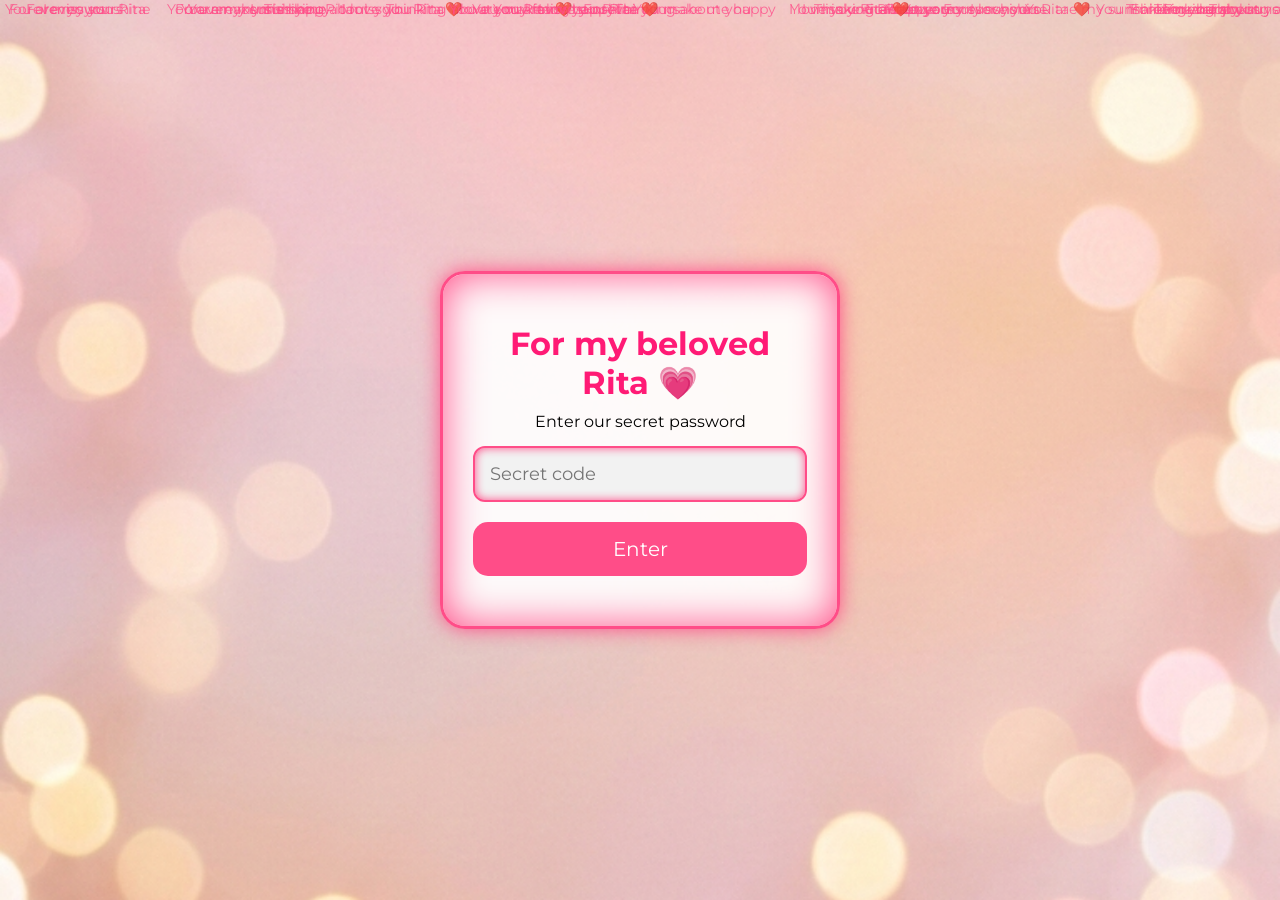
==== commit 1a17109d: "Update index.html" ====
--- a/index.html
+++ b/index.html
@@ -3,22 +3,28 @@
 <head>
 <meta charset="UTF-8">
 <meta name="viewport" content="width=device-width, initial-scale=1.0">
-<title>For Rita 💗</title>
-<link rel="stylesheet" href="style.css?v=1.0">
+<title>For my beloved Rita 💗</title>
+
+
+<link rel="stylesheet" href="style.css">
+
 <link href="https://fonts.googleapis.com/css2?family=Montserrat:wght@400;600;700&family=Dancing+Script&display=swap" rel="stylesheet">
 </head>
+
 <body class="loginPage">
 
-<!-- Falling text background -->
 <div class="loveBackground"></div>
 
 <div class="loginBox">
-    <h1 class="loginTitle">For Rita 💗</h1>
-    <p>Enter the secret password</p>
-    <input type="password" id="pass" placeholder="Secret code">
-    <button id="loginBtn">Enter</button>
+<h1 class="loginTitle">For my beloved Rita 💗</h1>
+<p>Enter our secret password</p>
+
+<input type="password" id="pass" placeholder="Secret code">
+
+<button onclick="checkPassword()">Enter</button>
 </div>
 
-<script src="script.js?v=1.0" defer></script>
+<script src="script.js"></script>
+
 </body>
 </html>
--- a/style.css
+++ b/style.css
@@ -1,40 +1,549 @@
-*{margin:0;padding:0;box-sizing:border-box;font-family:'Montserrat',sans-serif;}
-body{min-height:100vh;overflow-x:hidden;text-align:center;}
-/* -------- LOGIN PAGE -------- */
-.loginPage{display:flex;justify-content:center;align-items:center;height:100vh;background:url('images/login.png') no-repeat center center/cover;}
-.loginBox{position:relative;z-index:1;background:rgba(255,255,255,0.9);padding:50px 30px;border-radius:25px;width:90%;max-width:400px;border:3px solid #ff4d88;box-shadow:0 0 20px #ff4d88,0 0 40px #ff4d88 inset;}
-.loginTitle{font-size:32px;color:#ff1a75;margin-bottom:10px;}
-.loginBox input{width:100%;padding:15px;border-radius:12px;border:2px solid #ff4d88;background:#f2f2f2;margin-top:15px;font-size:18px;box-shadow:0 0 10px #ff4d88 inset;}
-.loginBox button{margin-top:20px;padding:15px;width:100%;border:none;border-radius:15px;background:#ff4d88;color:white;font-size:20px;cursor:pointer;}
-.loveBackground{position:fixed;width:100%;height:100%;overflow:hidden;z-index:0;}
-.loveText{position:absolute;color:#ff4d88;font-size:14px;opacity:0.5;animation:fallText 10s linear infinite;}
-@keyframes fallText{0%{transform:translateY(-10vh)}100%{transform:translateY(110vh)}}
-
-/* -------- HOME PAGE -------- */
-body.homePage{color:white;background:url('images/home.png') no-repeat center center/cover;padding:20px;}
-.container{width:100%;max-width:520px;margin:auto;padding:10px;}
-#gmgnCounterBox{display:flex;flex-direction:column;align-items:center;background:rgba(255,255,255,0.2);padding:12px 20px;border-radius:20px;margin:15px auto;max-width:300px;box-shadow:0 4px 15px rgba(0,0,0,0.2);}
-#gmgn{font-size:18px;color:#ff1a75;margin-bottom:6px;}
-#counter{font-size:16px;color:white;}
-#mainPhoto{width:220px;border-radius:20px;margin:20px auto;display:block;box-shadow:0 10px 30px rgba(0,0,0,0.6);transition:0.3s;}
-#mainPhoto:hover{transform:scale(1.05);}
-#loveContainer{position:relative;margin:20px auto;width:120px;height:120px;}
-#loveHeart{width:100%;cursor:pointer;transition:transform .2s;}
-#loveHeart.pulse{transform:scale(1.2);}
-#loveNumber{position:absolute;top:50%;left:50%;transform:translate(-50%,-50%);color:white;font-size:22px;font-weight:bold;pointer-events:none;}
-.openButtons{display:flex;flex-wrap:wrap;gap:10px;justify-content:center;margin-top:10px;}
-.openButtons button{background:white;color:black;padding:10px 14px;border-radius:15px;cursor:pointer;}
-#openTextBox{background:rgba(255,255,255,0.9);color:#ff1a75;padding:15px;border-radius:15px;margin-top:10px;min-height:50px;}
-.photoWall{display:grid;grid-template-columns:repeat(3,1fr);gap:10px;margin-top:20px;}
-.photoWall img{width:100%;border-radius:10px;box-shadow:0 5px 15px rgba(0,0,0,0.5);transition:.3s;cursor:pointer;}
-.photoWall img:hover{transform:scale(1.05);}
-#imageModal{position:fixed;top:0;left:0;width:100%;height:100%;background:rgba(0,0,0,0.9);display:none;justify-content:center;align-items:center;z-index:10000;}
-#imageModal img{max-width:90%;max-height:90%;border-radius:20px;}
-.hearts{position:fixed;width:100%;height:100%;overflow:hidden;z-index:-1;}
-.heart{position:absolute;color:#ff4d88;font-size:18px;animation:fall 6s linear infinite;}
-@keyframes fall{0%{transform:translateY(-10vh)}100%{transform:translateY(110vh)}}
-#menu{position:fixed;top:0;left:-260px;width:260px;height:100%;background:rgba(255,255,255,0.15);backdrop-filter:blur(20px);border-right:1px solid rgba(255,255,255,0.3);z-index:9998;transition:left .4s ease;display:flex;flex-direction:column;justify-content:space-between;padding:20px;}
-#menu.active{left:0;}
-#menuContent button{display:block;margin:10px 0;padding:10px 15px;border-radius:12px;border:none;background:rgba(255,255,255,0.6);cursor:pointer;color:#ff1a75;font-weight:bold;width:100%;text-align:left;}
-#menuToggle{position:fixed;top:20px;left:20px;z-index:9999;font-size:24px;background:rgba(255,255,255,0.7);border:none;border-radius:12px;padding:8px 12px;cursor:pointer;color:#ff1a75;}
-.menuBottom img{width:120px;margin-top:10px;}+/* ===============================
+GLOBAL
+=============================== */
+
+*{
+margin:0;
+padding:0;
+box-sizing:border-box;
+font-family:'Montserrat',sans-serif;
+}
+
+body{
+min-height:100vh;
+overflow-x:hidden;
+text-align:center;
+}
+
+
+/* ===============================
+LOGIN PAGE
+=============================== */
+
+.loginPage{
+display:flex;
+justify-content:center;
+align-items:center;
+height:100vh;
+background:url('images/login.png') no-repeat center center/cover;
+}
+
+.loginBox{
+position:relative;
+z-index:1;
+background:rgba(255,255,255,0.9);
+padding:50px 30px;
+border-radius:25px;
+width:90%;
+max-width:400px;
+
+border:3px solid #ff4d88;
+
+box-shadow:
+0 0 20px #ff4d88,
+0 0 40px #ff4d88 inset;
+}
+
+.loginTitle{
+font-size:32px;
+color:#ff1a75;
+margin-bottom:10px;
+}
+
+.loginBox input{
+width:100%;
+padding:15px;
+
+border-radius:12px;
+border:2px solid #ff4d88;
+
+background:#f2f2f2;
+
+margin-top:15px;
+
+font-size:18px;
+
+box-shadow:0 0 10px #ff4d88 inset;
+}
+
+.loginBox button{
+margin-top:20px;
+
+padding:15px;
+width:100%;
+
+border:none;
+border-radius:15px;
+
+background:#ff4d88;
+color:white;
+
+font-size:20px;
+
+cursor:pointer;
+}
+
+
+/* ===============================
+FALLING LOVE TEXT
+=============================== */
+
+.loveBackground{
+position:fixed;
+top:0;
+left:0;
+
+width:100%;
+height:100%;
+
+overflow:hidden;
+z-index:0;
+
+pointer-events:none;
+}
+
+.loveText{
+position:absolute;
+
+color:#ff4d88;
+font-size:14px;
+
+opacity:0.8;
+
+white-space:nowrap;
+user-select:none;
+
+animation-name:fallText;
+animation-timing-function:linear;
+animation-iteration-count:infinite;
+}
+
+@keyframes fallText{
+0%{transform:translateY(-10vh);}
+100%{transform:translateY(110vh);}
+}
+
+
+/* ===============================
+HOME PAGE
+=============================== */
+
+body.homePage{
+color:white;
+background:url('images/home.png') no-repeat center center/cover;
+padding:20px;
+}
+
+.container{
+width:100%;
+max-width:520px;
+margin:auto;
+padding:10px;
+}
+
+
+/* ===============================
+GM GN + COUNTER
+=============================== */
+
+#gmgnCounterBox{
+display:flex;
+flex-direction:column;
+align-items:center;
+
+background:rgba(255,255,255,0.2);
+
+padding:12px 20px;
+
+border-radius:20px;
+
+margin:15px auto;
+
+max-width:300px;
+
+box-shadow:0 4px 15px rgba(0,0,0,0.2);
+}
+
+#gmgn{
+font-size:18px;
+color:#ff1a75;
+margin-bottom:6px;
+}
+
+#counter{
+font-size:16px;
+color:white;
+}
+
+
+/* ===============================
+MAIN PHOTO
+=============================== */
+
+#mainPhoto{
+width:220px;
+
+border-radius:20px;
+
+margin:20px auto;
+display:block;
+
+box-shadow:0 10px 30px rgba(0,0,0,0.6);
+
+transition:0.3s;
+}
+
+#mainPhoto:hover{
+transform:scale(1.05);
+}
+
+
+/* ===============================
+LOVE LETTER BOX
+=============================== */
+
+#loveLetterBox{
+
+background:rgba(255,255,255,0.9);
+color:#ff1a75;
+
+padding:18px;
+
+border-radius:20px;
+
+max-width:340px;
+margin:20px auto;
+
+font-family:'Dancing Script',cursive;
+
+font-size:18px;
+line-height:1.6;
+
+box-shadow:0 6px 18px rgba(0,0,0,0.25);
+
+text-align:left;
+
+}
+
+
+/* ===============================
+LOVE HEART COUNTER
+=============================== */
+
+#loveContainer{
+position:relative;
+margin:20px auto;
+width:120px;
+height:120px;
+}
+
+#loveHeart{
+width:100%;
+cursor:pointer;
+transition:transform .2s;
+}
+
+#loveHeart.pulse{
+transform:scale(1.2);
+}
+
+#loveNumber{
+position:absolute;
+
+top:50%;
+left:50%;
+
+transform:translate(-50%,-50%);
+
+color:white;
+
+font-size:22px;
+font-weight:bold;
+
+pointer-events:none;
+}
+
+
+/* ===============================
+OPEN WHEN BOXES
+=============================== */
+
+.openContainer{
+
+display:grid;
+
+grid-template-columns:repeat(2,1fr);
+
+gap:10px;
+
+max-width:350px;
+
+margin:15px auto;
+
+}
+
+.openCard{
+
+background:white;
+
+color:#ff1a75;
+
+padding:10px;
+
+border-radius:12px;
+
+font-size:14px;
+font-weight:600;
+
+cursor:pointer;
+
+box-shadow:0 4px 10px rgba(0,0,0,0.2);
+
+transition:0.2s;
+
+}
+
+.openCard:hover{
+transform:scale(1.05);
+}
+
+#openTextBox{
+
+background:rgba(255,255,255,0.9);
+
+color:#ff1a75;
+
+padding:15px;
+
+border-radius:15px;
+
+margin-top:10px;
+
+min-height:50px;
+
+}
+
+
+/* ===============================
+PHOTO WALL
+=============================== */
+
+.photoWall{
+
+display:grid;
+
+grid-template-columns:repeat(3,1fr);
+
+gap:10px;
+
+margin-top:20px;
+
+}
+
+.photoWall img{
+
+width:100%;
+
+border-radius:10px;
+
+box-shadow:0 5px 15px rgba(0,0,0,0.5);
+
+transition:.3s;
+
+cursor:pointer;
+
+}
+
+.photoWall img:hover{
+transform:scale(1.05);
+}
+
+
+/* ===============================
+IMAGE ZOOM
+=============================== */
+
+#imageModal{
+
+position:fixed;
+
+top:0;
+left:0;
+
+width:100%;
+height:100%;
+
+background:rgba(0,0,0,0.9);
+
+display:none;
+
+justify-content:center;
+align-items:center;
+
+z-index:10000;
+
+}
+
+#imageModal img{
+
+max-width:90%;
+max-height:90%;
+
+border-radius:20px;
+
+}
+
+
+/* ===============================
+FALLING HEARTS
+=============================== */
+
+.hearts{
+
+position:fixed;
+
+width:100%;
+height:100%;
+
+overflow:hidden;
+
+z-index:-1;
+
+}
+
+.heart{
+
+position:absolute;
+
+color:#ff4d88;
+
+font-size:18px;
+
+animation:fall 6s linear infinite;
+
+}
+
+@keyframes fall{
+
+0%{transform:translateY(-10vh);}
+100%{transform:translateY(110vh);}
+
+}
+
+
+/* ===============================
+MENU
+=============================== */
+
+#menu{
+
+position:fixed;
+
+top:0;
+left:-260px;
+
+width:260px;
+height:100%;
+
+background:rgba(255,255,255,0.15);
+
+backdrop-filter:blur(20px);
+
+border-right:1px solid rgba(255,255,255,0.3);
+
+z-index:9998;
+
+transition:left .4s ease;
+
+display:flex;
+flex-direction:column;
+justify-content:space-between;
+
+padding:20px;
+
+}
+
+#menuClose{
+
+position:absolute;
+
+top:15px;
+right:15px;
+
+width:30px;
+height:30px;
+
+background:white;
+
+color:#ff1a75;
+
+border-radius:6px;
+
+display:flex;
+align-items:center;
+justify-content:center;
+
+font-weight:bold;
+cursor:pointer;
+
+box-shadow:0 2px 6px rgba(0,0,0,0.3);
+
+}
+
+#menu.active{
+left:0;
+}
+
+#menuContent button{
+
+display:block;
+
+margin:10px 0;
+
+padding:10px 15px;
+
+border-radius:12px;
+border:none;
+
+background:rgba(255,255,255,0.6);
+
+cursor:pointer;
+
+color:#ff1a75;
+font-weight:bold;
+
+width:100%;
+
+text-align:left;
+
+}
+
+#menuToggle{
+
+position:fixed;
+
+top:20px;
+left:20px;
+
+z-index:9999;
+
+font-size:24px;
+
+background:rgba(255,255,255,0.7);
+
+border:none;
+
+border-radius:12px;
+
+padding:8px 12px;
+
+cursor:pointer;
+
+color:#ff1a75;
+
+}
+
+.menuBottom img{
+width:120px;
+margin-top:10px;
+}
